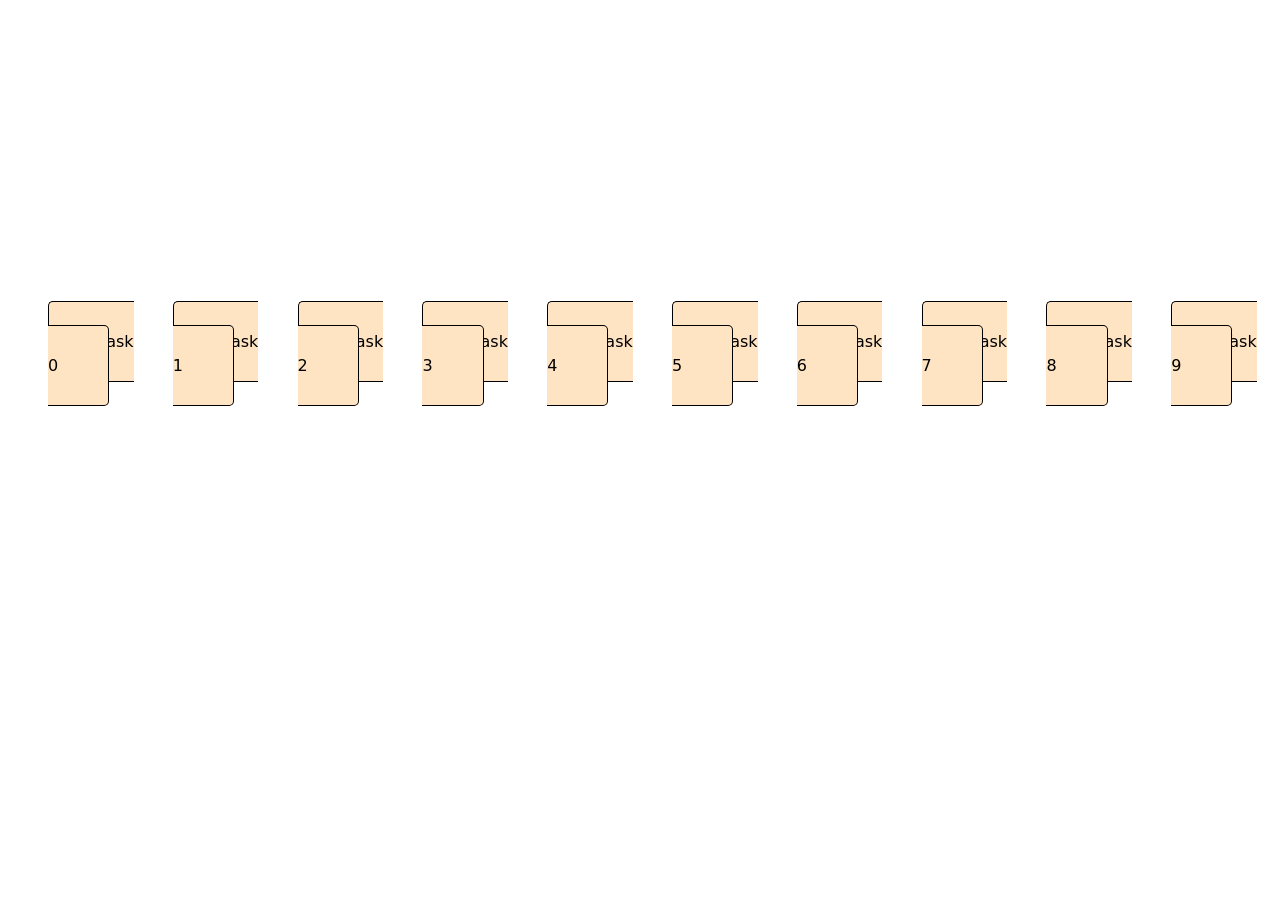
==== index.html @ bef3a928 "Index nvabar added" ====
<!DOCTYPE html>
<html lang="en">
<head>
    <meta charset="UTF-8">
    <meta name="viewport" content="width=device-width, initial-scale=1.0">
    <link href="https://cdn.jsdelivr.net/npm/bootstrap@5.3.2/dist/css/bootstrap.min.css" rel="stylesheet">
    <link rel="stylesheet" href="style.css">
    <title>Assignment 4</title>
</head>
<body class="p-3">
    <ul>
        <li><a href="task0.html">Task 0</a></li>
        <li><a href="task1.html">Task 1</a></li>
        <li><a href="task2.html">Task 2</a></li>
        <li><a href="task3.html">Task 3</a></li>
        <li><a href="task4.html">Task 4</a></li>
        <li><a href="task5.html">Task 5</a></li>
        <li><a href="task6.html">Task 6</a></li>
        <li><a href="task7.html">Task 7</a></li>
        <li><a href="task8.html">Task 8</a></li>
        <li><a href="task9.html">Task 9</a></li>
    </ul>
</body>
</html>
---- style.css ----
ul {
    display: flex;
    justify-content: center;
    list-style: none;
    gap: 2rem;
    align-items: center;
    min-height: 75vh;
}

a {
    text-decoration: none;
    color: black;
    padding: 30px 50px;
    background-color: bisque;
    border: 1px solid black;
    border-radius: 5px;
}
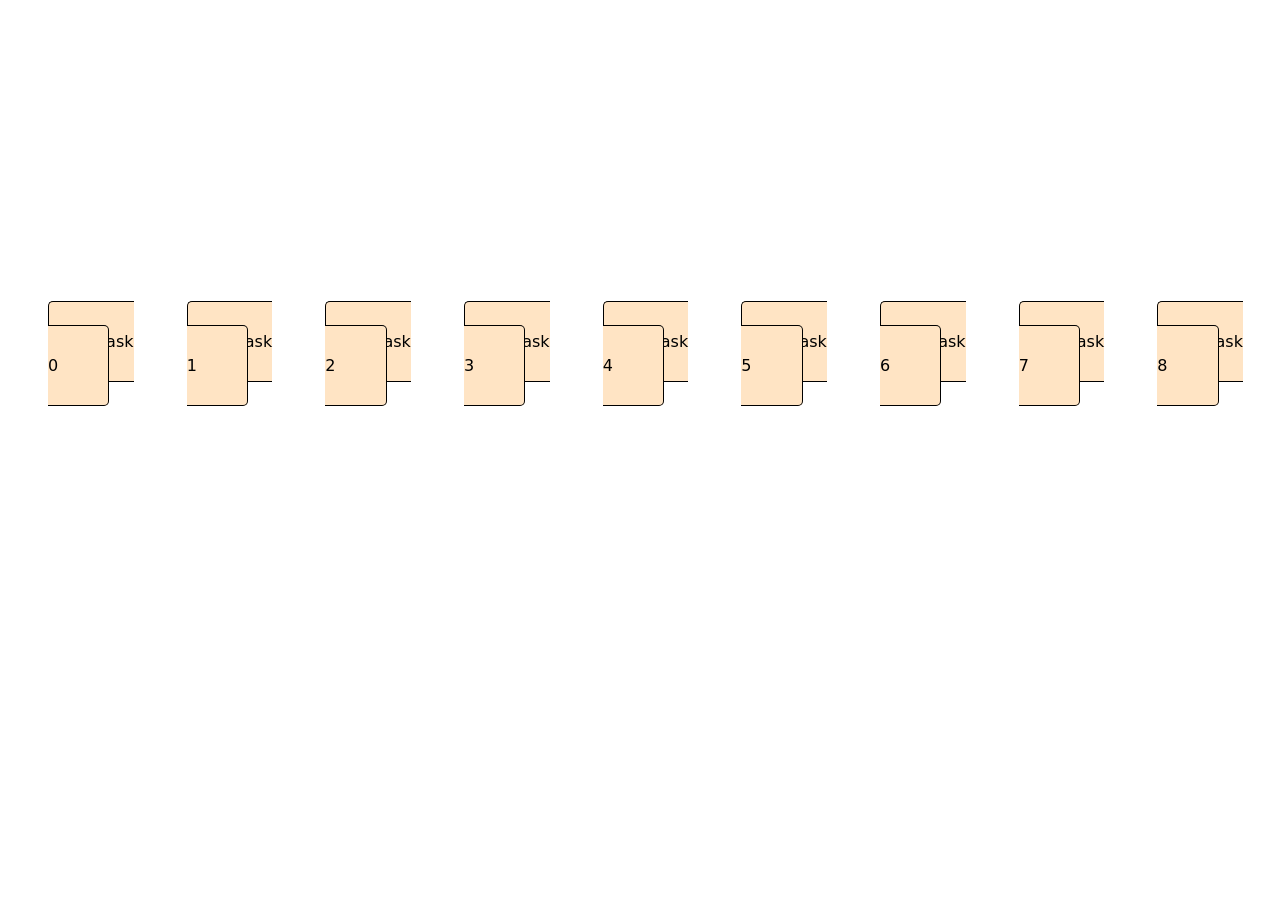
==== commit fd35736b: "task9 deleted" ====
--- a/index.html
+++ b/index.html
@@ -5,12 +5,12 @@
     <meta name="viewport" content="width=device-width, initial-scale=1.0">
     <link href="https://cdn.jsdelivr.net/npm/bootstrap@5.3.2/dist/css/bootstrap.min.css" rel="stylesheet">
     <link rel="stylesheet" href="style.css">
-    <title>Assignment 4</title>
+    <title>Assignment 5</title>
 </head>
 <body class="p-3">
     <ul>
-        <li><a href="task0.html">Task 0</a></li>
-        <li><a href="task1.html">Task 1</a></li>
+        <li><a href="task0/task0.html">Task 0</a></li>
+        <li><a href="task1/task1.html">Task 1</a></li>
         <li><a href="task2.html">Task 2</a></li>
         <li><a href="task3.html">Task 3</a></li>
         <li><a href="task4.html">Task 4</a></li>
@@ -18,7 +18,6 @@
         <li><a href="task6.html">Task 6</a></li>
         <li><a href="task7.html">Task 7</a></li>
         <li><a href="task8.html">Task 8</a></li>
-        <li><a href="task9.html">Task 9</a></li>
     </ul>
 </body>
 </html>
--- a/style.css
+++ b/style.css
@@ -14,4 +14,26 @@
     background-color: bisque;
     border: 1px solid black;
     border-radius: 5px;
+}
+
+#hoverBox {
+    background-color: black;
+    color: white;
+    display: flex;
+    justify-content: center;
+    align-items: center;
+    width: 200px;
+    height: 200px;
+}
+
+.calculator {       
+    display: flex;
+    align-items: center;
+    gap: 10px;
+    margin-bottom: 20px;
+}
+
+.completed {
+    text-decoration: line-through;
+    color: gray;
 }
